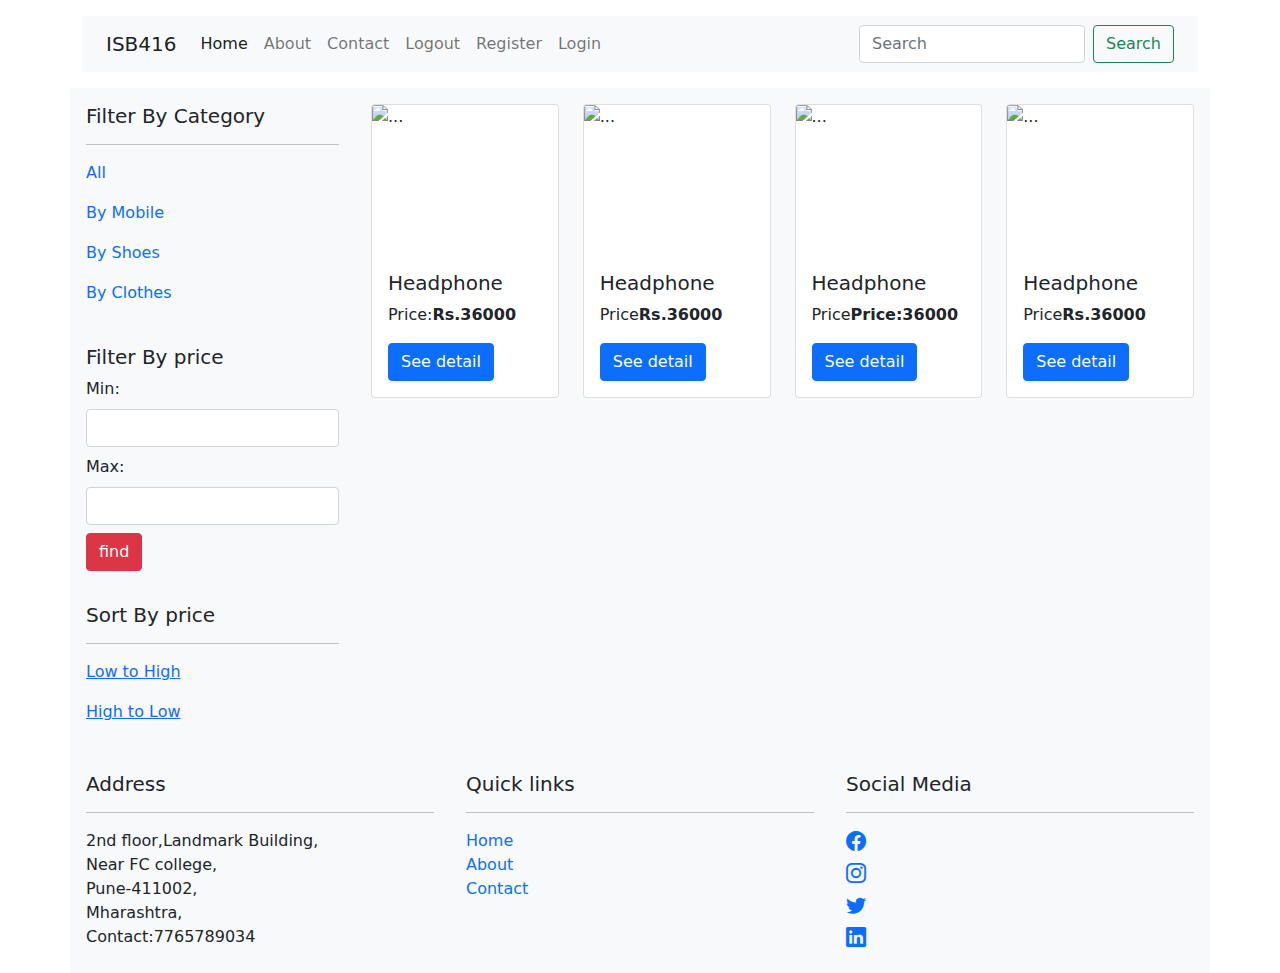
==== index.html @ eb26ce88 "Add files via upload" ====
<!DOCTYPE html>
<html lang="en">
<head>
    <meta charset="UTF-8">
    <meta name="viewport" content="width=device-width, initial-scale=1.0">
    <link rel="stylesheet" href="static/css/bootstrap.min.css">
    <link rel="stylesheet" href="static/css/style.css">
    <link rel="stylesheet" href="https://cdn.jsdelivr.net/npm/bootstrap-icons@1.11.3/font/bootstrap-icons.min.css">
    <title>E-shopping</title>
</head>
<body>
    <div class="container">
        <div class="row" >
        <div class="col-md-12 mt-3">
            <nav class="navbar navbar-expand-lg navbar-light bg-light">
                <div class="container-fluid">
                  <a class="navbar-brand" href="index.html">ISB416</a>
                  <button class="navbar-toggler" type="button" data-bs-toggle="collapse" data-bs-target="#navbarSupportedContent" aria-controls="navbarSupportedContent" aria-expanded="false" aria-label="Toggle navigation">
                    <span class="navbar-toggler-icon"></span>
                  </button>
                  <div class="collapse navbar-collapse" id="navbarSupportedContent">
                    <ul class="navbar-nav me-auto mb-2 mb-lg-0">
                      <li class="nav-item">
                        <a class="nav-link active" aria-current="page" href="index.html">Home</a>
                      </li>
                      <li class="nav-item">
                        <a class="nav-link" href="#">About</a>
                      </li>
                      <li class="nav-item">
                        <a class="nav-link" href="#">Contact</a>
                      </li>  
                      <li class="nav-item">
                        <a class="nav-link" href="#">Logout</a>
                      </li>  
                      <li class="nav-item">
                        <a class="nav-link" href="register.html">Register</a>
                      </li>  
                      <li class="nav-item">
                        <a class="nav-link" href="Login.html">Login</a>
                      </li>                                
                      
                 </ul>
                    <form class="d-flex">
                      <input class="form-control me-2" type="search" placeholder="Search" aria-label="Search">
                      <button class="btn btn-outline-success" type="submit">Search</button>
                    </form>
                  </div>
                </div>
              </nav>
                                       
        </div>   
        
    </div><!--1st row end or header section end-->
      <!--2nd row start or main section start-->  
    <div class="row mt-3">
        <div class="col-md-3 p-3 bg-light">
            <h5>Filter By Category</h5><hr>
            <p><a href="#" class="anchor">All</a></p>
            <p><a href="#" class="anchor"> By Mobile</a></p>
            <p><a href="#" class="anchor"> By Shoes</a></p>
            <p><a href="#" class="anchor"> By Clothes</a></p>
            <br>
            <h5>Filter By price</h5>
            <form method="get" action="#">
              <div class="mb-2">
                <label for="Input1" class="form-label">Min:</label>
                <input type="number" class="form-control" id="Input1" >
            </div> 
               <div class="mb-2">
                <label for="Input2" class="form-label">Max:</label>
                <input type="number" class="form-control" id="Input2" >


              </div>
               <div class="mb-2">
                
                 <input type="submit" value="find" class="btn btn-danger">


                </div>

                                   
                            


            </form>
            <br>
            <h5> Sort By price</h5><hr>
            <p><a href="#"> Low to High</a></p>
            <p><a href="#"> High to Low</a></p>
            

            
            
        </div><!--side bar end-->
        
        <div class="col-md-9 p-3 bg-light">
             <div class="row">
              <div class="col-md-3">
                <div class="card" style="width: 100%">
                  <img src="static/images/c-d-x-pdx_a_82obo-unsplash.jpg" class="card-img-top" alt="..." height="150px">

                  <div class="card-body">
                    <h5 class="card-title">Headphone</h5>
                    <p class="card-text">Price:<b>Rs.36000</b></p>
                    <a href="product_detail.html" class="btn btn-primary">See detail</a>
                  </div>
                </div>

              </div>
              <div class="col-md-3">
                <div class="card" style="width: 100%">



                  <img src="static/images/c-d-x-pdx_a_82obo-unsplash.jpg" class="card-img-top" alt="..." height="150x">
                  <div class="card-body">
                    <h5 class="card-title">Headphone</h5>
                    <p class="card-text">Price<b>Rs.36000</b></p>
                    <a href="product_detail.html" class="btn btn-primary">See detail</a>
                  </div>
                </div>

              </div>
              <div class="col-md-3">
                <div class="card" style="width: 100%">
                  <img src="static/images/c-d-x-pdx_a_82obo-unsplash.jpg" class="card-img-top" alt="..."height="150x">
                  <div class="card-body">
                    <h5 class="card-title">Headphone</h5>
                    <p class="card-text"> Price<b>Price:36000</b></p>
                    <a href="product_detail.html" class="btn btn-primary">See detail</a>
                  </div>
                </div>

              </div>
              <div class="col-md-3">
                <div class="card" style="width: 100%">
                  <img src="static/images/c-d-x-pdx_a_82obo-unsplash.jpg" class="card-img-top" alt="..." height="150x">
                  <div class="card-body">
                    <h5 class="card-title">Headphone</h5>
                    <p class="card-text">Price<b>Rs.36000</b></p>
                    <a href="product_detail.html" class="btn btn-primary">See detail</a>
                  </div>
                </div>

              </div>

             </div>
        </div><!--product list end-->  

    </div><!--2nd row end or main section end-->
      <!--footer section start or 3rd row start-->
    <div class="row ">
        <div class="col-md-4 bg-light p-3">
            <h5>Address</h5><hr>
            2nd floor,Landmark Building,<br>
            Near FC college,<br>
            Pune-411002,<br>
            Mharashtra,<br>
            Contact:7765789034
        </div>
        <div class="col-md-4 bg-light p-3">
            <h5>Quick links</h5><hr>
            <a href="index.html" class="anchor">Home</a><br>
            <a href="#" class="anchor">About</a><br>
            <a href="#" class="anchor">Contact</a><br>

        </div>
        <div class="col-md-4 bg-light p-3">
            <h5>Social Media</h5><hr>
            <h5><a href="www.facebook.com"><i class="bi bi-facebook"></i> </a></h5>
            <h5><a href="www.instagram.com"><i class="bi bi-instagram"></i> </a></h5>
            <h5><a href="www.twitter.com"><i class="bi bi-twitter"></i> </a></h5>
            <h5><a href="www.linkedin.com"><i class="bi bi-linkedin"></i> </a></h5>
        </div>
    </div><!--footer section end or 3rd row end-->  

      
        
        
      
        
          
    </div>
    <script src="static/js/bootstrap.min.js"></script>
    <script src="static/js/popper.js"></script>
</body>
</html>
---- static/css/style.css ----
.box{
    border-style:solid;
    height:200px;
}
.anchor{
    text-decoration:none;
}
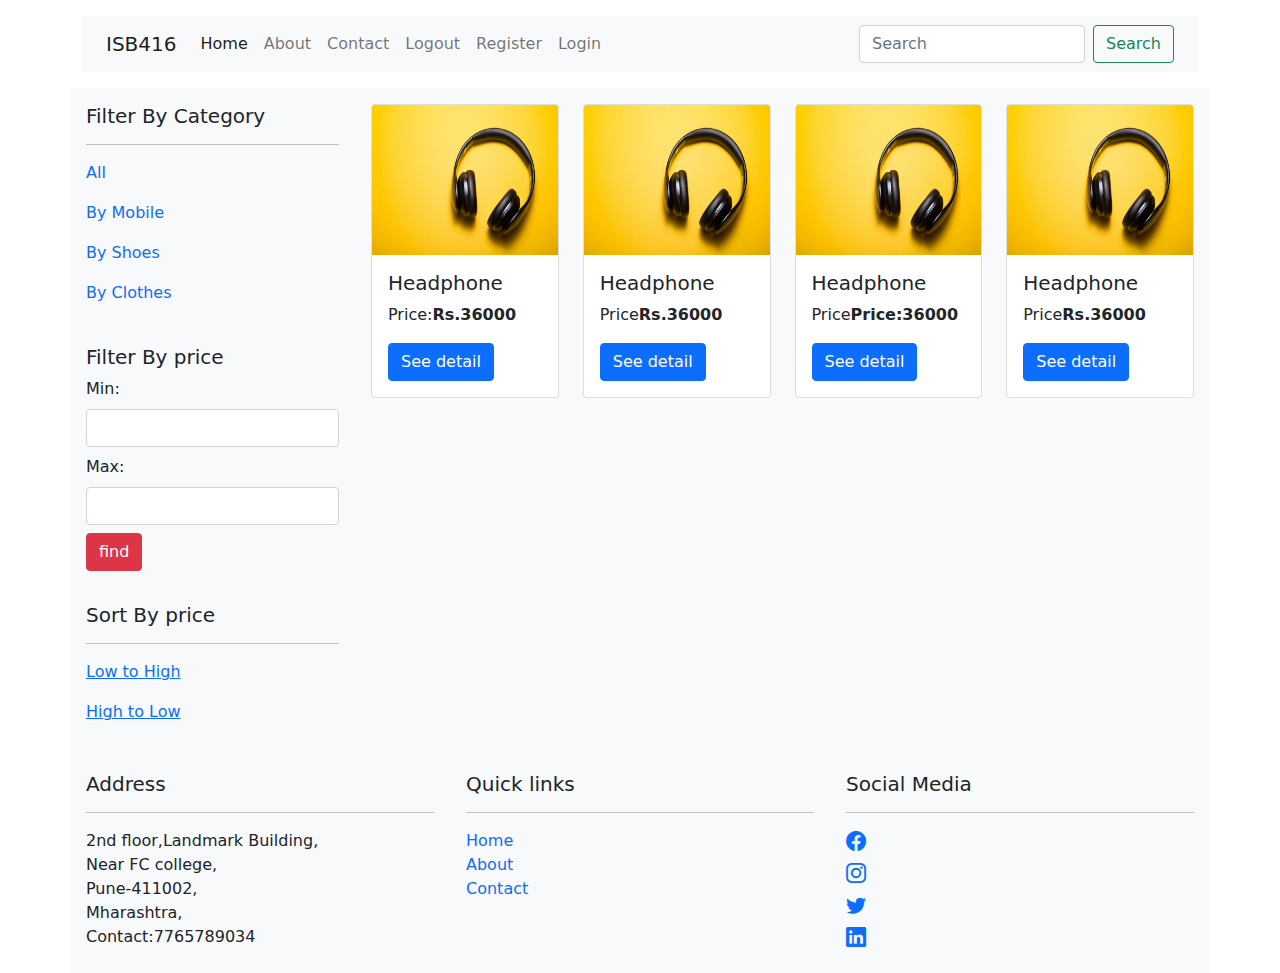
==== commit 29ad9465: "index.html" ====
--- a/index.html
+++ b/index.html
@@ -98,7 +98,7 @@
              <div class="row">
               <div class="col-md-3">
                 <div class="card" style="width: 100%">
-                  <img src="static/images/c-d-x-pdx_a_82obo-unsplash.jpg" class="card-img-top" alt="..." height="150px">
+                  <img src="static/images/c-d-x-PDX_a_82obo-unsplash.jpg" class="card-img-top" alt="..." height="150px">
 
                   <div class="card-body">
                     <h5 class="card-title">Headphone</h5>
@@ -113,7 +113,7 @@
 
 
 
-                  <img src="static/images/c-d-x-pdx_a_82obo-unsplash.jpg" class="card-img-top" alt="..." height="150x">
+                  <img src="static/images/c-d-x-PDX_a_82obo-unsplash.jpg" class="card-img-top" alt="..." height="150x">
                   <div class="card-body">
                     <h5 class="card-title">Headphone</h5>
                     <p class="card-text">Price<b>Rs.36000</b></p>
@@ -124,7 +124,7 @@
               </div>
               <div class="col-md-3">
                 <div class="card" style="width: 100%">
-                  <img src="static/images/c-d-x-pdx_a_82obo-unsplash.jpg" class="card-img-top" alt="..."height="150x">
+                  <img src="static/images/c-d-x-PDX_a_82obo-unsplash.jpg" class="card-img-top" alt="..."height="150x">
                   <div class="card-body">
                     <h5 class="card-title">Headphone</h5>
                     <p class="card-text"> Price<b>Price:36000</b></p>
@@ -135,7 +135,7 @@
               </div>
               <div class="col-md-3">
                 <div class="card" style="width: 100%">
-                  <img src="static/images/c-d-x-pdx_a_82obo-unsplash.jpg" class="card-img-top" alt="..." height="150x">
+                  <img src="static/images/c-d-x-PDX_a_82obo-unsplash.jpg" class="card-img-top" alt="..." height="150x">
                   <div class="card-body">
                     <h5 class="card-title">Headphone</h5>
                     <p class="card-text">Price<b>Rs.36000</b></p>
@@ -185,4 +185,4 @@
     <script src="static/js/bootstrap.min.js"></script>
     <script src="static/js/popper.js"></script>
 </body>
-</html>+</html>
